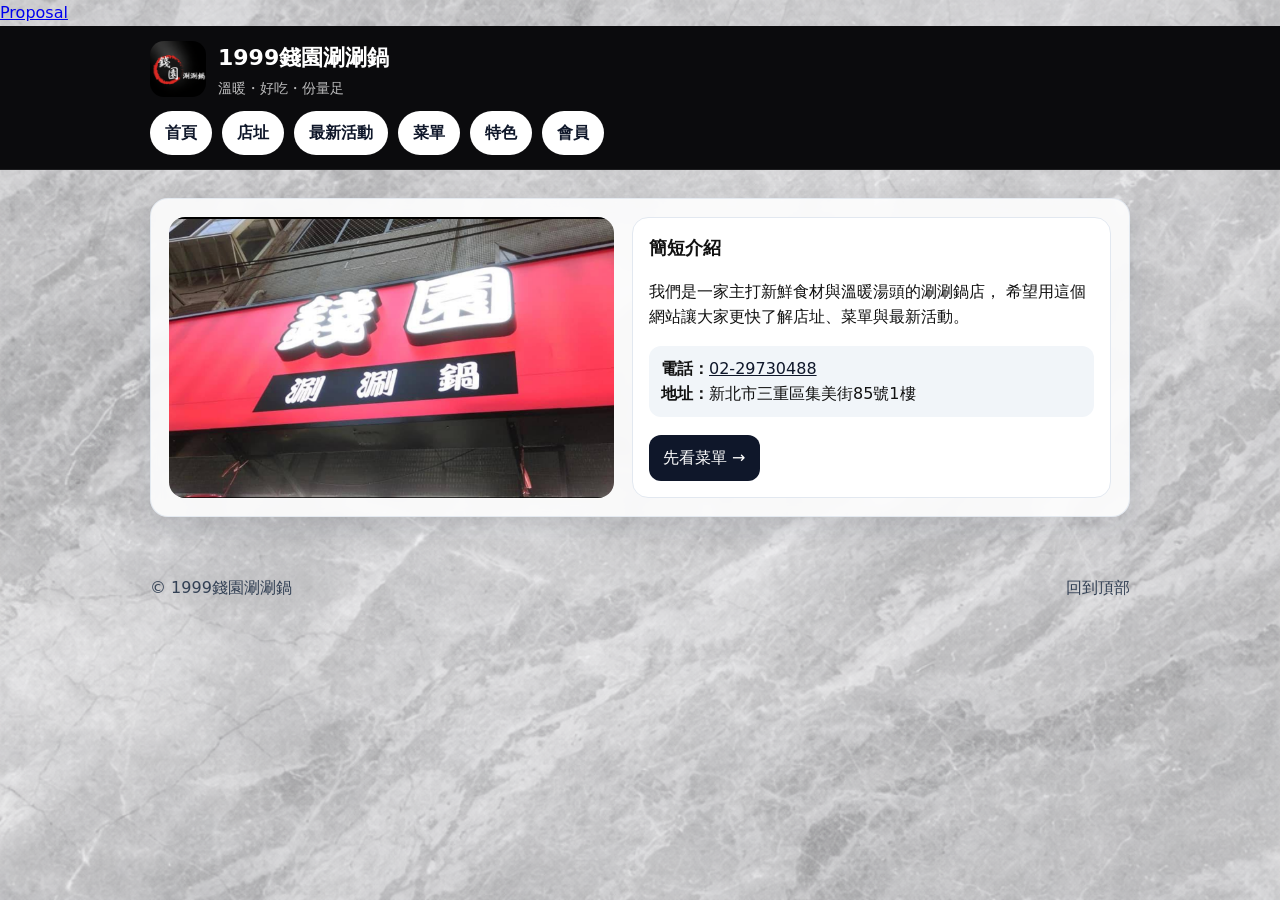
==== index.html @ 763aa768 "Update index.html" ====
<!DOCTYPE html>
<html lang="zh-Hant">
<head>
  <meta charset="UTF-8" />
  <meta name="viewport" content="width=device-width, initial-scale=1" />
  <title>1999錢園涮涮鍋｜首頁</title>
  <link rel="stylesheet" href="css/style.css" />
  <link rel="stylesheet" href="css/1141_final.css" />
</head>

<body>

  <a class="skip-link" href="#main">跳到主要內容</a>
  <a href="proposal.html" class="button">
    <span id ="ptext" class="button_text">Proposal</span>
  </a>
  <script src="js/1141_final.js"></script>
  <header class="site-header" id="top">
    <div class="brand">
      <img class="brand-logo" src="images/logo1.png" alt="1999錢園涮涮鍋 Logo">
  
      <div class="brand-text">
        <h1 class="brand-name">1999錢園涮涮鍋</h1>
        <p class="brand-tagline">溫暖・好吃・份量足</p>
      </div>
    </div>
  
    <nav class="site-nav" aria-label="主要導覽">
      <a href="index.html">首頁</a>
      <a href="location.html">店址</a>
      <a href="news.html">最新活動</a>
      <a href="menu.html">菜單</a>
      <a href="features.html">特色</a>
      <a href="member.html">會員</a>
    </nav>
  </header>  

  <main id="main" class="page">
    <section class="hero">
      <div class="hero-photo" >
        <img src="images/storefront.png" alt="店面/招牌照片佔位">
      </div>

      <div class="hero-text">
        <h2 class="section-title">簡短介紹</h2>
        <p>
          我們是一家主打新鮮食材與溫暖湯頭的涮涮鍋店，
          希望用這個網站讓大家更快了解店址、菜單與最新活動。
        </p>

        <p class="quick-info">
          <span class="label">電話：</span><a class="tel" href="tel:000000000">02-29730488</a><br>
          <span class="label">地址：</span>新北市三重區集美街85號1樓
        </p>

        <a class="cta" href="menu.html">先看菜單 →</a>
      </div>
    </section>
  </main>

  <footer class="site-footer">
    <p>© 1999錢園涮涮鍋</p>
    <a class="to-top" href="#top">回到頂部</a>
  </footer>
</body>
</html>
---- css/style.css ----
* { box-sizing: border-box; }
/* body{ outline: 10px solid red !important; } */


body{
        margin:0;
        font-family: system-ui, -apple-system, "PingFang TC", "Microsoft JhengHei", sans-serif;
        color:#111;
        line-height:1.6;
      
        /* ✅ 大理石背景 */
        background-image: url("../images/background.png");
        background-size: cover;          /* 填滿畫面 */
        background-position: center;     /* 置中 */
        background-repeat: no-repeat;    /* 不重複 */
        background-attachment: fixed;    /* 滾動時背景不跟著動（可選） */
}

.page{
        width: min(980px, 92%);
        margin: 28px auto;
      
        /* ✅ 內容卡片 */
        background: rgba(255,255,255,0.88);
        backdrop-filter: blur(6px);
        border: 1px solid rgba(226,232,240,0.9);
        border-radius: 18px;
        padding: 18px;
        box-shadow: 0 10px 30px rgba(15,23,42,0.12);     
}

/* skip link */
.skip-link{
  position:absolute;
  left:-999px;
  top:8px;
  padding:8px 12px;
  background:#111;
  color:#fff;
  border-radius:8px;
}
.skip-link:focus{ left:12px; }

/* header */
.site-header{
    position: static;
    top: auto;
  
    /* ✅ 深黑（貼近 logo 黑底，不突兀） */
    background: #0b0b0d;
  
    border-bottom: 1px solid rgba(255,255,255,0.08);
    padding: 14px 0;
  }

.brand{
    width: min(980px, 92%);
    margin: 0 auto 10px auto;
    display:flex;
    align-items:center;
    gap:12px;
}  

.brand-logo{
    width: 56px;
    height: 56px;
    object-fit: contain;
    border-radius: 14px;
    background: transparent; /* 你 logo 本來就黑底，不用再加 */
}
  
.logo-placeholder{
  width:56px;
  height:56px;
  border-radius:14px;
  border:2px dashed #94a3b8;
  display:grid;
  place-items:center;
  color:#64748b;
  font-weight:700;
}

.brand-name{
    margin: 0;
    font-size: 22px;
    color: #ffffff;
  }
  
  .brand-tagline{
    margin: 2px 0 0 0;
    color: rgba(255,255,255,0.72);
    font-size: 14px;
}  

/* nav（父子選擇器示範：nav > a） */
.site-nav{
    width: min(980px, 92%);
    margin: 12px auto 0 auto;
  
    display: flex;
    gap: 10px;
  
    background: transparent;   /* ❗ 重點 */
}  
  
  /* nav 按鈕 */
.site-nav > a{
    background: #ffffff;      /* ⬅ 只有按鈕白 */
    color: #0f172a;
  
    padding: 8px 14px;
    border-radius: 999px;
  
    text-decoration: none;
    font-weight: 600;
  
    border: 1px solid rgba(255,255,255,0.6);
}
  
  
  /* hover */
.site-nav > a:hover{
    background: #0f172a;
    color: #ffffff;
}  
  
/* hero 左右排版 */
.hero{
  display:flex;
  gap:18px;
  align-items:stretch;
}
.hero-photo{
    flex: 1;
    min-height: 260px;
    border-radius: 16px;
    overflow: hidden;              /* ✅ 很重要：裁切多餘部分 */
    background: #f1f5f9;
}
  
  /* hero 裡的照片 */
.hero-photo img{
    width: 100%;
    height: 100%;
    object-fit: cover;             /* ✅ 關鍵：填滿、不拉伸 */
    display: block;
}
  
.hero-text{
  flex: 1;
  border:1px solid #e2e8f0;
  border-radius:16px;
  padding:16px;
  background:#ffffff;
}

.section-title{ margin:0 0 8px 0; font-size:18px; }

.quick-info{
  margin: 10px 0 12px 0;
  padding: 10px 12px;
  background:#f1f5f9;
  border-radius:12px;
}
.label{ font-weight:700; }

.tel{ color:#0f172a; }
.tel:hover{ text-decoration:underline; }

.cta{
  display:inline-block;
  margin-top: 6px;
  text-decoration:none;
  background:#0f172a;
  color:#fff;
  padding:10px 14px;
  border-radius:12px;
}
.cta:hover{ opacity:0.9; }

/* footer（群組選擇器示範） */
.site-footer, .site-footer a{
  color:#334155;
}
.site-footer{
  width: min(980px, 92%);
  margin: 22px auto 40px auto;
  padding-top: 14px;
  display:flex;
  justify-content:space-between;
  align-items:center;
  gap:12px;
}
.to-top{ text-decoration:none; }
.to-top:hover{ text-decoration:underline; }

/* 小螢幕：改上下 */
@media (max-width: 720px){
  .hero{ flex-direction:column; }
}



/*-----------------------------------------------------*/

/* location page */
.page-title{
    margin: 6px 0 14px 0;
    font-size: 20px;
  }
  
  .location-layout{
    display: grid;
    gap: 16px;
  }
  
  .info-card, .map-card{
    background: rgba(255,255,255,0.88);
    border: 1px solid rgba(226,232,240,0.9);
    border-radius: 18px;
    padding: 16px;
    box-shadow: 0 10px 24px rgba(15,23,42,0.10);
  }
  
  .info-row{
    margin: 10px 0;
  }
  
  .info-actions{
    margin-top: 12px;
  }

  .hours{
    margin: 8px 0 0 0;
    padding-left: 18px;   /* 有縮排 */
    line-height: 1.9;
  }
  
  .hours__label{
    font-weight: 700;
    margin-right: 6px;
  }
  
  /* 地圖容器：控制比例與圓角 */
  .map-embed{
    margin-top: 10px;
    border-radius: 14px;
    overflow: hidden;
    border: 1px solid #e2e8f0;
  }
  
  .map-embed iframe{
    width: 100%;
    height: 360px;
    border: 0;
    display: block;
  }
  
  .hint{
    margin: 10px 0 0 0;
    color: #64748b;
    font-size: 14px;
  }
  
  /* 大螢幕：左右並排（父子/後代選擇器也能在你原本 nav > a 續用） */
  @media (min-width: 900px){
    .location-layout{
      grid-template-columns: 1fr 1fr;
      align-items: start;
    }
    .map-embed iframe{
      height: 420px;
    }
  }
  


/* --------------------------------------------------------*/
/* MENU */
.muted{ color:#475569; margin: 6px 0 14px 0; }

.menu-card{
  background: rgba(255,255,255,0.88);
  border: 1px solid rgba(226,232,240,0.9);
  border-radius: 18px;
  padding: 16px;
  box-shadow: 0 10px 30px rgba(15,23,42,0.12);
}

.menu-link{ display:block; }

.menu-img{
  width: 100%;
  height: auto;
  display: block;
  border-radius: 14px;
  border: 1px solid #e2e8f0;
}

.menu-caption{
  margin-top: 10px;
  display:flex;
  justify-content:flex-end;
}



/* 特色 =============================== */
.feature-block{
    background: transparent;   /* ✅ 拿掉底色 */
    border: none;               /* ✅ 拿掉外框 */
    box-shadow: none;           /* ✅ 拿掉陰影 */
    padding: 0;                 /* ✅ 不再需要內距 */
    margin: 56px 0;             /* 間距下面會再調 */
  }
  
  
  /* 一排：左文字 + 右圖片 */
  .feature-row{
    display: flex;
    gap: 16px;
    align-items: center;
    position: relative;
  }
  
  .feature-text{
    flex: 1;
    background: #2f2f2f;
    color: #fff;
    max-width: 420px;
    padding: 18px 20px;
    border-radius: 14px;
  }
  
  .feature-image{
    flex: 2;
  
    background: #f8fafc;
    border: 2px dashed #cbd5e1;
    border-radius: 14px;
  
    overflow: hidden;           /* 🔒 超出裁掉 */
    display: flex;
    align-items: center;
    justify-content: center;
  }

  .feature-image img{
    width: 100%;
    height: 100%;
    object-fit: cover;     /* ✅ 不變形、填滿 */
    border-radius: 12px;
  }

  .feature-image.landscape{
    max-width: 400px;
    height: 330px;   /* 橫向比例 */
  }

  .feature-image.portrait{
    max-width: 400px;
    height: 440px;   /* 直向比例 */
  }
  
  
  
  
  /* 手機：上下堆疊 */
  @media (max-width: 720px){
    .feature-row{ flex-direction: column; }
    .feature-image{ min-height: 180px; }
  }
  
  .page-features{
    background: #6F7C6A;
    backdrop-filter: none;
    box-shadow: none;
  }
  

  /* ===== member.html ===== */
.page-member{
    background: rgba(255,255,255,0.88);
    backdrop-filter: blur(6px);
    border: 1px solid rgba(226,232,240,0.9);
    border-radius: 18px;
    padding: 18px;
  }
  
  .member-lead{
    margin: 6px 0 14px 0;
    color: #334155;
  }
  
  .member-card{
    display: block;
    border-radius: 18px;
    overflow: hidden;
    border: 1px solid rgba(226,232,240,0.9);
    box-shadow: 0 10px 30px rgba(15,23,42,0.12);
  }
  
  .member-card img{
    width: 100%;
    display: block;
  }
  
  .member-card:hover{
    transform: translateY(-2px);
    transition: transform 160ms ease;
  }
  
  .member-cta-wrap{
    margin: 14px 0 0 0;
  }
  

  /* ===== news.html ===== */
.page-news{
    background: rgba(255,255,255,0.88);
    backdrop-filter: blur(6px);
    border: 1px solid rgba(226,232,240,0.9);
    border-radius: 18px;
    padding: 18px;
    box-shadow: 0 10px 30px rgba(15,23,42,0.10);
  }
  
  .news-head{ margin-bottom: 12px; }
  .news-subtitle{ margin: 0; color:#475569; }
  
  .news-list{
    display: grid;
    gap: 16px; /* ✅ 一則一則的間距 */
  }
  
  .news-card{
    background: #ffffff;
    border: 1px solid #e2e8f0;
    border-radius: 16px;
    padding: 16px;
  }
  
  .news-meta{
    display:flex;
    justify-content: space-between;
    align-items:center;
    gap: 12px;
    margin-bottom: 8px;
  }
  
  .news-tag{
    display:inline-block;
    padding: 4px 10px;
    border-radius: 999px;
    background: #0f172a;
    color: #fff;
    font-size: 12px;
    letter-spacing: .5px;
  }
  
  .news-date{
    color:#64748b;
    font-size: 12px;
  }
  
  .news-title{
    margin: 0 0 8px 0;
    font-size: 18px;
  }
  
  .news-text{
    margin: 0;
    color:#334155;
    line-height: 1.8;
  }
  
  .news-img{
    width: 100%;
    display: block;
    margin-top: 12px;
    border-radius: 14px;
    border: 1px solid #e2e8f0;
  }
  
  .news-actions{
    margin-top: 12px;
  }
  
  .news-btn{
    display:inline-block;
    text-decoration:none;
    padding: 10px 12px;
    border-radius: 12px;
    background:#0f172a;
    color:#fff;
  }
  
  .news-btn:hover{ opacity: .92; }
  
  @media (max-width: 720px){
    .news-meta{ flex-direction: column; align-items:flex-start; }
  }
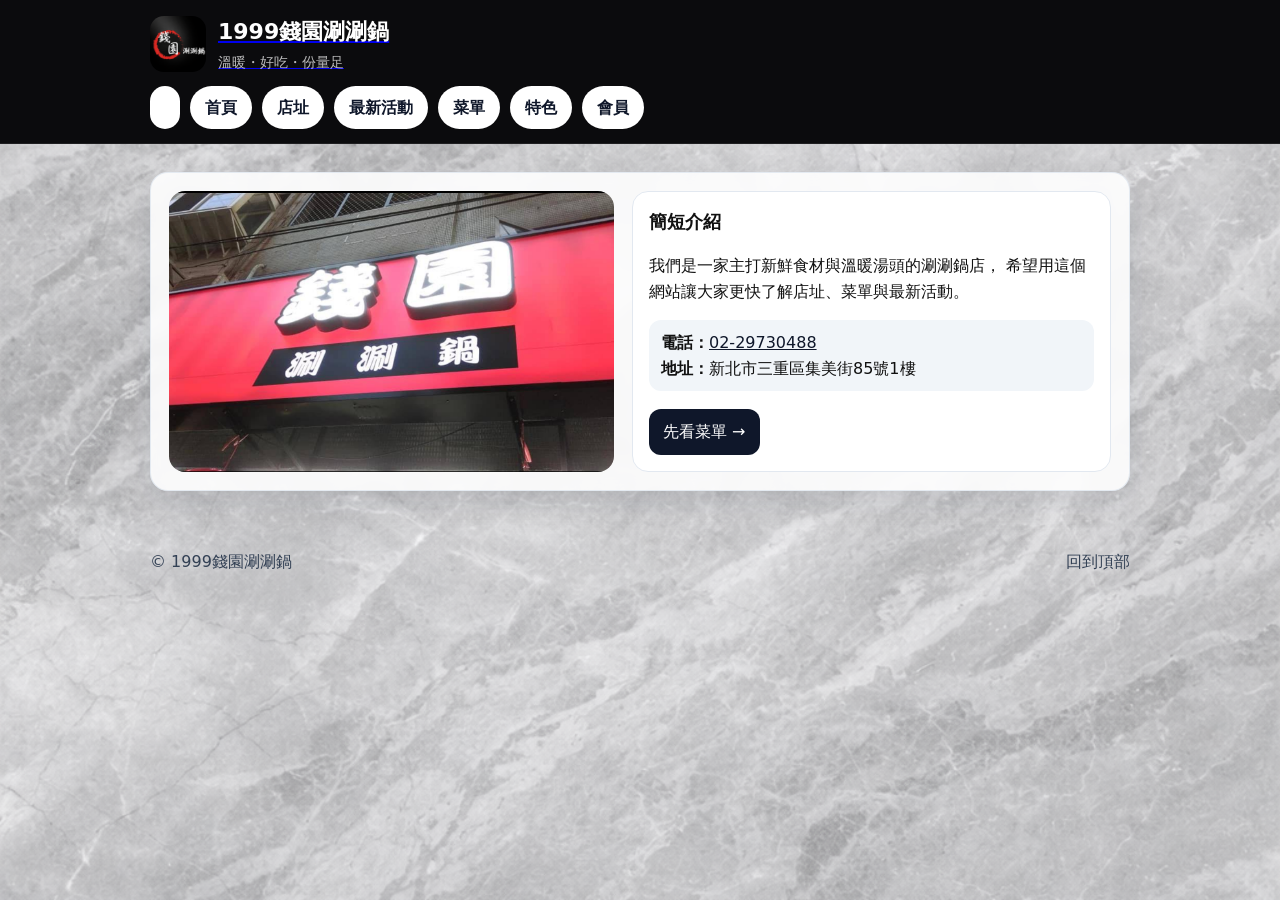
==== commit 0f61988b: "update" ====
--- a/index.html
+++ b/index.html
@@ -9,12 +9,9 @@
 </head>
 
 <body>
-
   <a class="skip-link" href="#main">跳到主要內容</a>
   <a href="proposal.html" class="button">
-    <span id ="ptext" class="button_text">Proposal</span>
-  </a>
-  <script src="js/1141_final.js"></script>
+    
   <header class="site-header" id="top">
     <div class="brand">
       <img class="brand-logo" src="images/logo1.png" alt="1999錢園涮涮鍋 Logo">
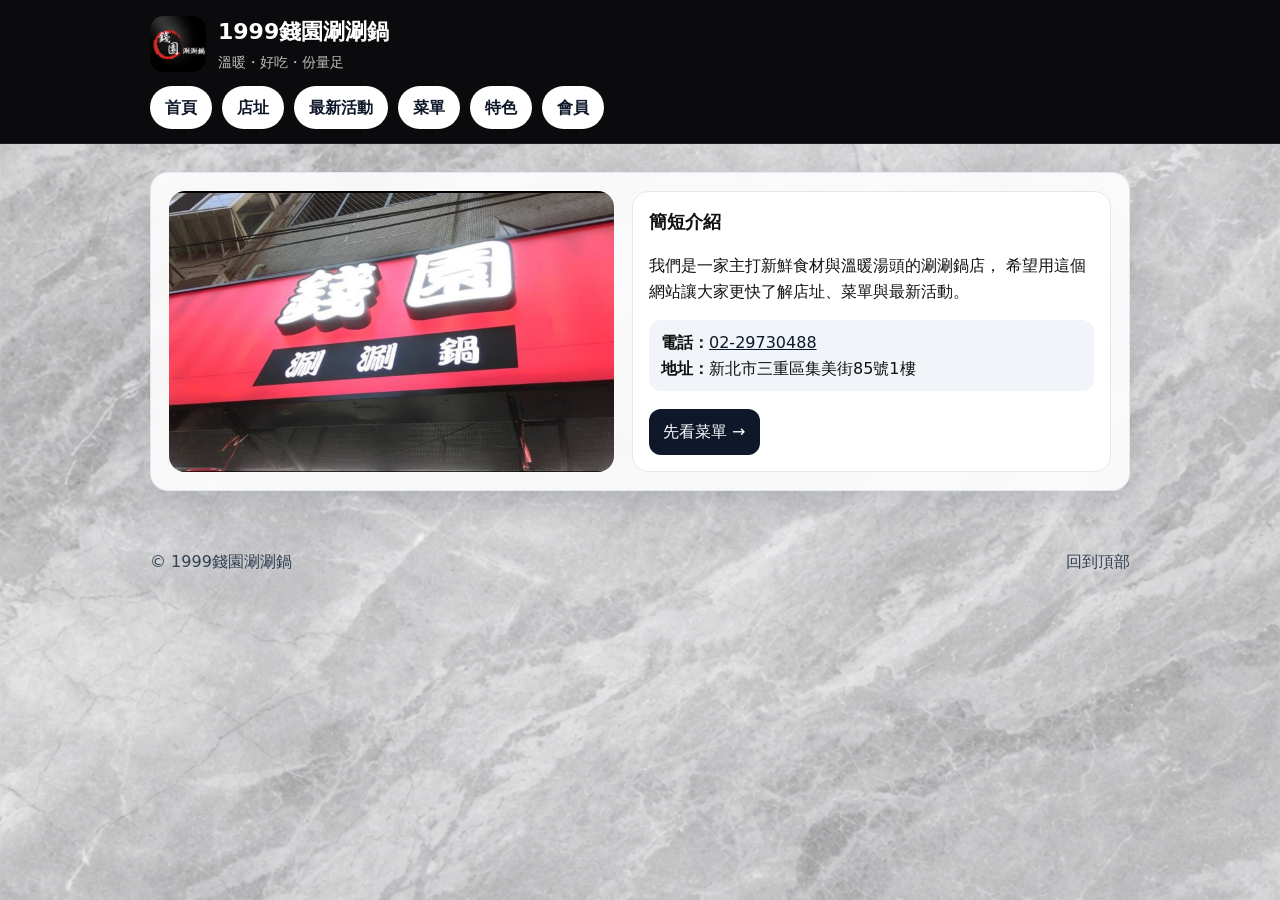
==== commit 5eaedef9: "Update index.html" ====
--- a/index.html
+++ b/index.html
@@ -5,13 +5,11 @@
   <meta name="viewport" content="width=device-width, initial-scale=1" />
   <title>1999錢園涮涮鍋｜首頁</title>
   <link rel="stylesheet" href="css/style.css" />
-  <link rel="stylesheet" href="css/1141_final.css" />
 </head>
 
 <body>
   <a class="skip-link" href="#main">跳到主要內容</a>
-  <a href="proposal.html" class="button">
-    
+
   <header class="site-header" id="top">
     <div class="brand">
       <img class="brand-logo" src="images/logo1.png" alt="1999錢園涮涮鍋 Logo">
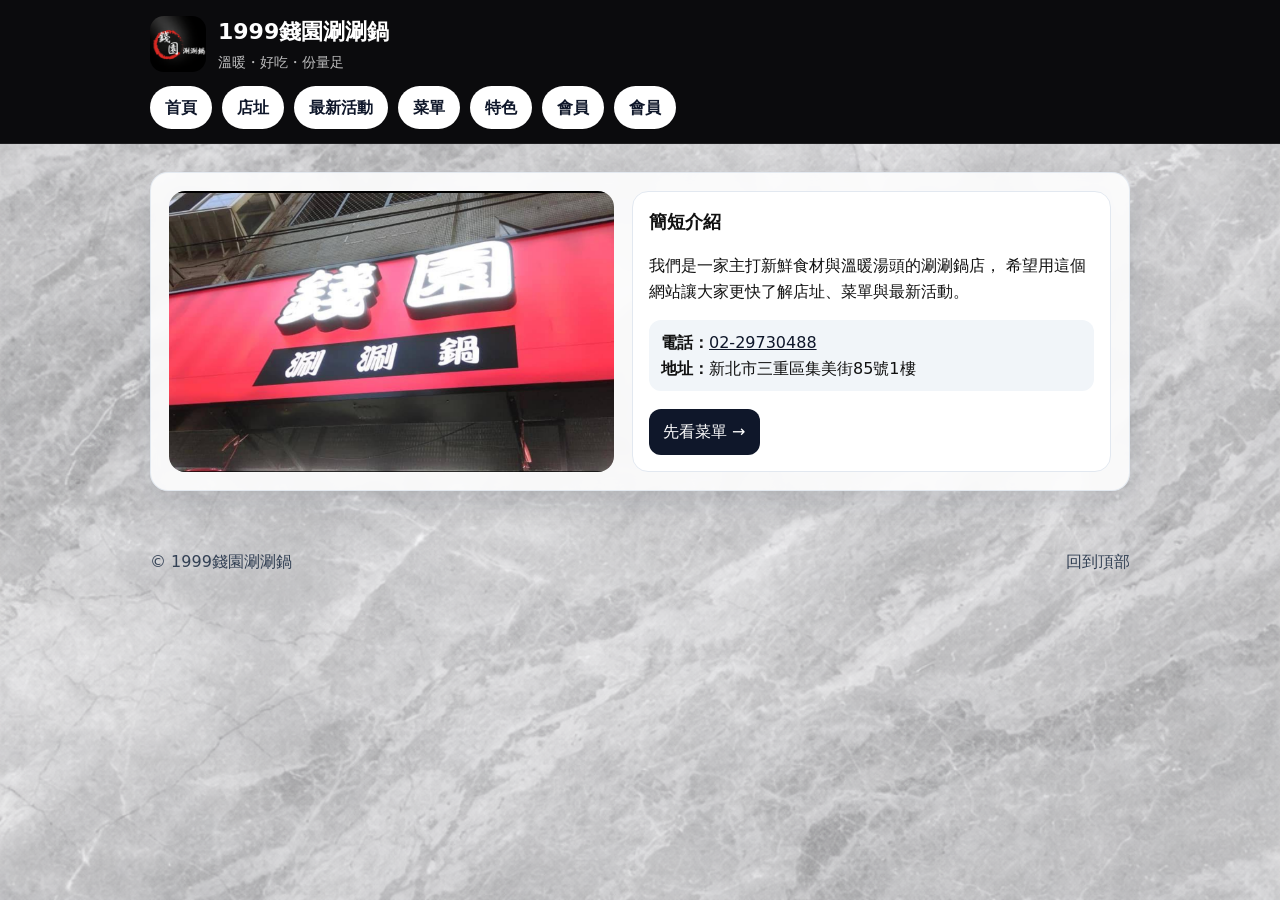
==== commit 4be49e5a: "update" ====
--- a/index.html
+++ b/index.html
@@ -27,6 +27,7 @@
       <a href="menu.html">菜單</a>
       <a href="features.html">特色</a>
       <a href="member.html">會員</a>
+      <a href="shop.html">會員</a>
     </nav>
   </header>  
 
--- a/css/style.css
+++ b/css/style.css
@@ -201,6 +201,10 @@
 
 
 
+
+
+
+
 /*-----------------------------------------------------*/
 
 /* location page */
@@ -275,6 +279,12 @@
   
 
 
+
+
+
+
+
+
 /* --------------------------------------------------------*/
 /* MENU */
 .muted{ color:#475569; margin: 6px 0 14px 0; }
@@ -305,7 +315,14 @@
 
 
 
-/* 特色 =============================== */
+
+
+
+
+
+
+
+/* features 特色 =============================== */
 .feature-block{
     background: transparent;   /* ✅ 拿掉底色 */
     border: none;               /* ✅ 拿掉外框 */
@@ -500,4 +517,115 @@
   @media (max-width: 720px){
     .news-meta{ flex-direction: column; align-items:flex-start; }
   }
+  
+
+
+
+
+
+
+
+
+  /* ===============================
+   冷凍商品選購頁（shop.html）
+================================ */
+
+.page-shop {
+    padding: 40px 24px 80px;
+  }
+  
+  /* 標題 */
+  .shop-hero {
+    text-align: center;
+    margin-bottom: 32px;
+  }
+  
+  .shop-hero h1 {
+    margin: 0 0 8px;
+    font-size: 28px;
+  }
+  
+  .shop-hero p {
+    margin: 0;
+    color: #64748b;
+  }
+  
+  /* 商品卡片格線 */
+  .shop-grid {
+    display: grid;
+    grid-template-columns: repeat(auto-fit, minmax(240px, 1fr));
+    gap: 24px;
+  }
+  
+  /* 卡片 */
+  .shop-card {
+    background: #ffffff;
+    border-radius: 18px;
+    overflow: hidden;
+    box-shadow: 0 10px 24px rgba(0,0,0,0.08);
+    transition: transform .2s ease, box-shadow .2s ease;
+  }
+  
+  .shop-card:hover {
+    transform: translateY(-4px);
+    box-shadow: 0 16px 36px rgba(0,0,0,0.12);
+  }
+  
+  .shop-card a {
+    color: inherit;
+    text-decoration: none;
+    display: block;
+  }
+  
+  /* 🔑 圖片區：4:3 比例 */
+  .shop-card-image {
+    aspect-ratio: 4 / 3;
+    background: #e5e7eb;
+    overflow: hidden;
+  }
+  
+  .shop-card-image img {
+    width: 100%;
+    height: 100%;
+    object-fit: cover;
+  }
+  
+  /* 文字區 */
+  .shop-card-body {
+    padding: 16px;
+  }
+  
+  .shop-card-body h3 {
+    margin: 0 0 6px;
+    font-size: 18px;
+  }
+  
+  .shop-card-body .desc {
+    margin: 0 0 8px;
+    font-size: 14px;
+    color: #64748b;
+  }
+  
+  .shop-card-body .price {
+    margin: 0 0 12px;
+    font-weight: 700;
+  }
+  
+  /* CTA */
+  .shop-card-body .cta {
+    display: inline-block;
+    padding: 8px 14px;
+    background: #111827;
+    color: #fff;
+    border-radius: 999px;
+    font-size: 14px;
+  }
+  
+  /* 下方說明 */
+  .shop-note {
+    margin-top: 40px;
+    text-align: center;
+    color: #475569;
+    font-size: 14px;
+  }
   
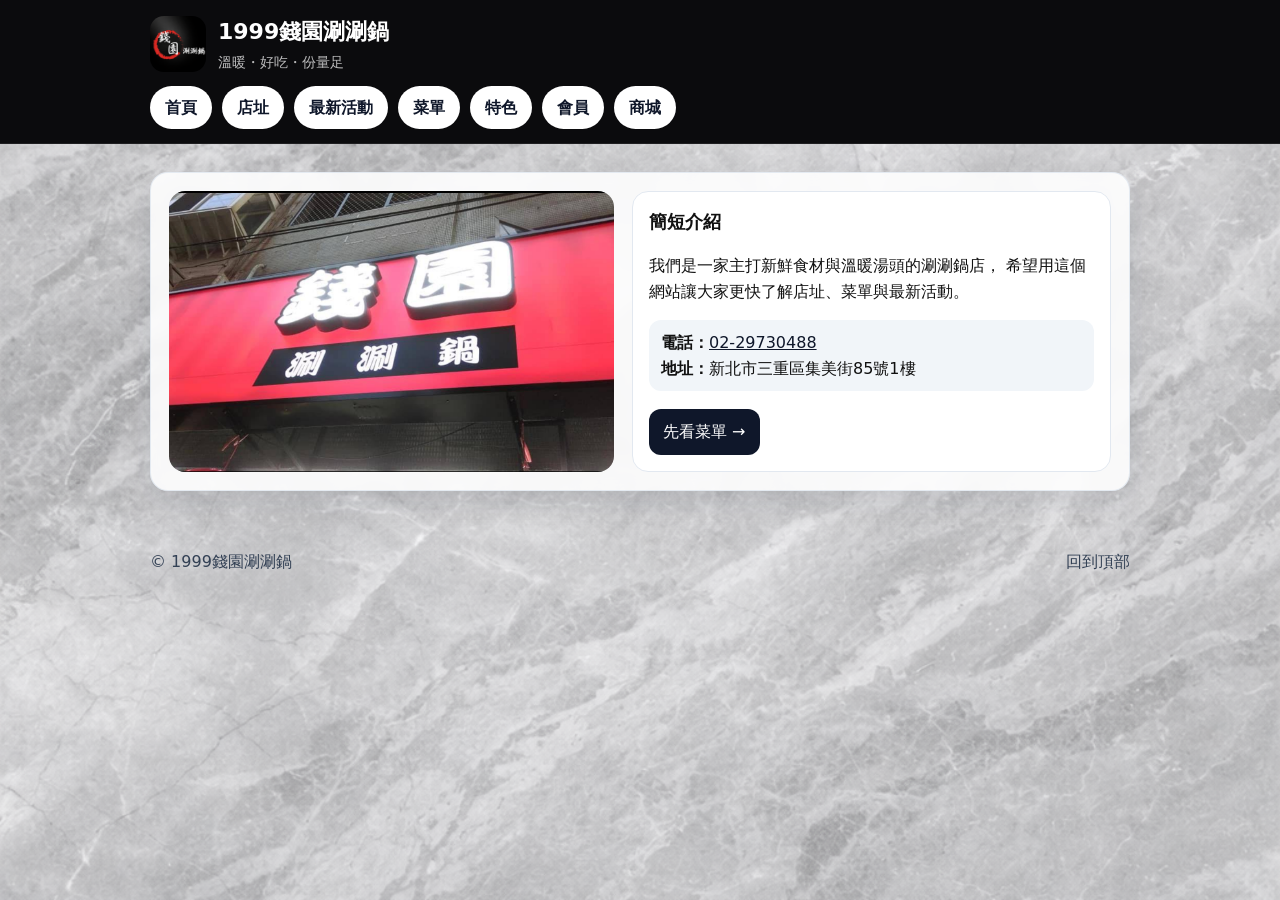
==== commit 3667731a: "更新" ====
--- a/index.html
+++ b/index.html
@@ -27,7 +27,7 @@
       <a href="menu.html">菜單</a>
       <a href="features.html">特色</a>
       <a href="member.html">會員</a>
-      <a href="shop.html">會員</a>
+      <a href="shop.html">商城</a>
     </nav>
   </header>  
 
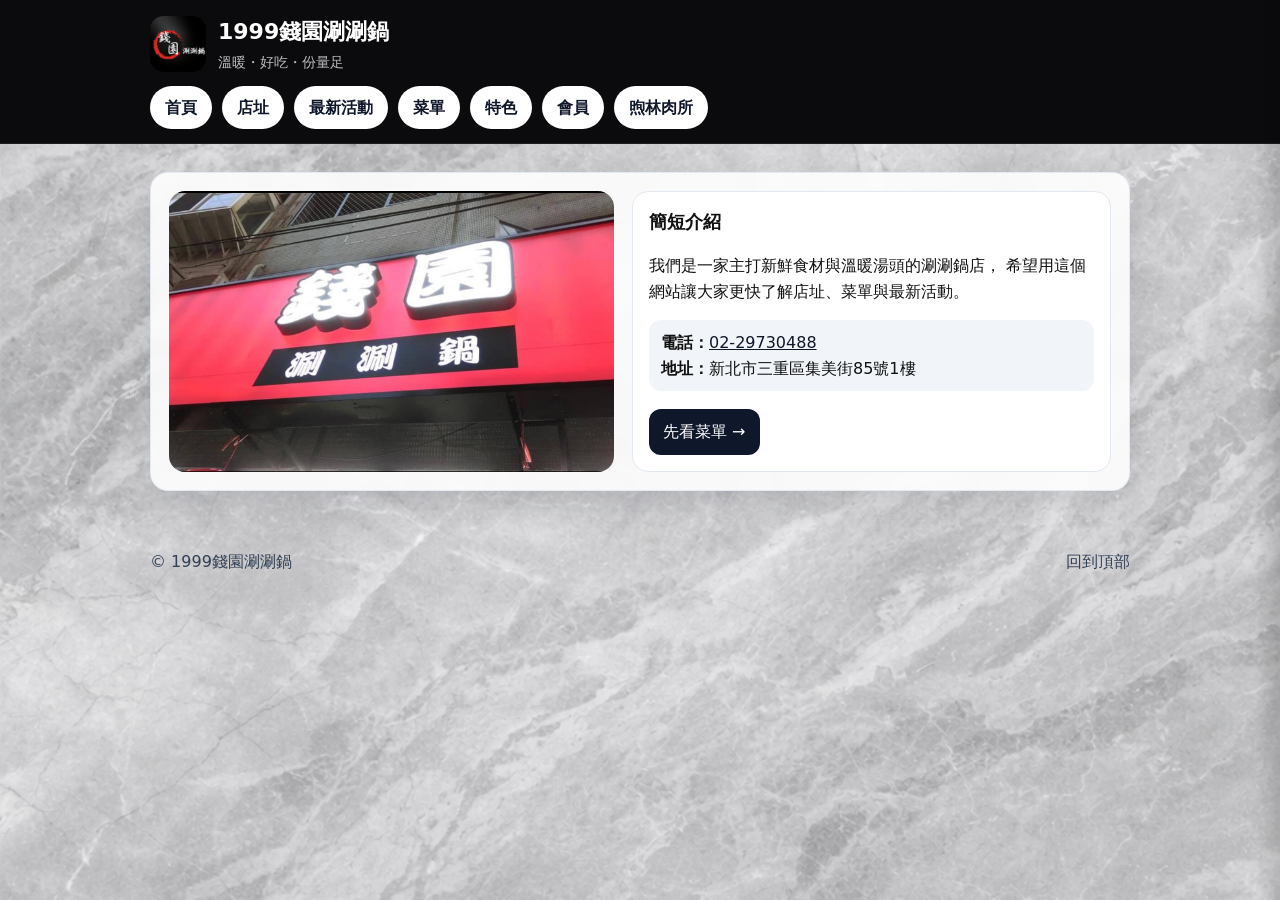
==== commit ed698b71: "更新" ====
--- a/index.html
+++ b/index.html
@@ -21,13 +21,13 @@
     </div>
   
     <nav class="site-nav" aria-label="主要導覽">
-      <a href="index.html">首頁</a>
-      <a href="location.html">店址</a>
-      <a href="news.html">最新活動</a>
-      <a href="menu.html">菜單</a>
-      <a href="features.html">特色</a>
-      <a href="member.html">會員</a>
-      <a href="shop.html">商城</a>
+      <a href="index.html" aria-current="page">首頁</a>
+      <a href="/website/html/location.html">店址</a>
+      <a href="/website/html/news.html">最新活動</a>
+      <a href="/website/html/menu.html">菜單</a>
+      <a href="/website/html/features.html">特色</a>
+      <a href="/website/html/member.html">會員</a>
+      <a href="/website/html/shop.html">煦林肉所</a>
     </nav>
   </header>  
 
--- a/css/style.css
+++ b/css/style.css
@@ -16,6 +16,17 @@
         background-attachment: fixed;    /* 滾動時背景不跟著動（可選） */
 }
 
+html, body { 
+    width: 100%;
+    overflow-x: hidden;   /* 止血：避免右側留白（水平卷軸） */
+}
+  
+img, iframe {
+    max-width: 100%;
+    height: auto;
+    display: block;
+}
+  
 .page{
         width: min(980px, 92%);
         margin: 28px auto;
@@ -102,6 +113,25 @@
   
     background: transparent;   /* ❗ 重點 */
 }  
+
+  
+@media (max-width: 520px){
+    .site-nav{
+      width: 100%;
+      padding: 0 10px;
+      margin: 0 auto;
+      flex-wrap: nowrap;
+      overflow-x: auto;                 /* 可左右滑 */
+      -webkit-overflow-scrolling: touch;
+      gap: 10px;
+      -ms-overflow-style: none;
+      scrollbar-width: none;
+    }
+    .site-nav::-webkit-scrollbar {
+        display: none;
+    }
+    .site-nav > a{ flex: 0 0 auto; }
+  }
   
   /* nav 按鈕 */
 .site-nav > a{
@@ -123,6 +153,16 @@
     background: #0f172a;
     color: #ffffff;
 }  
+.site-nav::after {
+    content: "";
+    position: absolute;
+    right: 0;
+    top: 0;
+    width: 24px;
+    height: 100%;
+    background: linear-gradient(to right, transparent, rgba(0,0,0,0.15));
+    pointer-events: none;
+  }  
   
 /* hero 左右排版 */
 .hero{
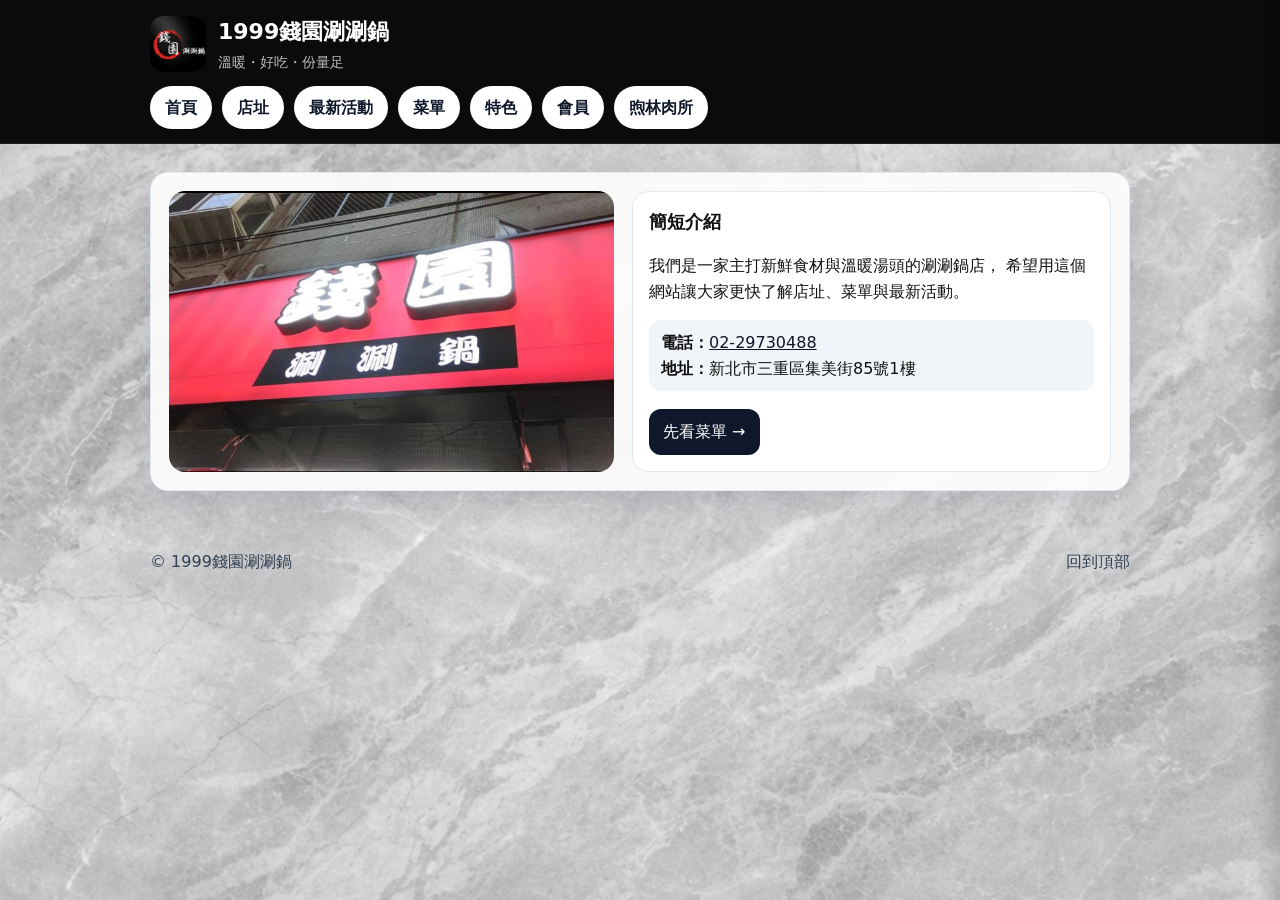
==== commit 7e9c5fcd: "檔案整理" ====
--- a/index.html
+++ b/index.html
@@ -22,12 +22,12 @@
   
     <nav class="site-nav" aria-label="主要導覽">
       <a href="index.html" aria-current="page">首頁</a>
-      <a href="/website/html/location.html">店址</a>
-      <a href="/website/html/news.html">最新活動</a>
-      <a href="/website/html/menu.html">菜單</a>
-      <a href="/website/html/features.html">特色</a>
-      <a href="/website/html/member.html">會員</a>
-      <a href="/website/html/shop.html">煦林肉所</a>
+      <a href="location.html">店址</a>
+      <a href="news.html">最新活動</a>
+      <a href="menu.html">菜單</a>
+      <a href="features.html">特色</a>
+      <a href="member.html">會員</a>
+      <a href="shop.html">煦林肉所</a>
     </nav>
   </header>  
 
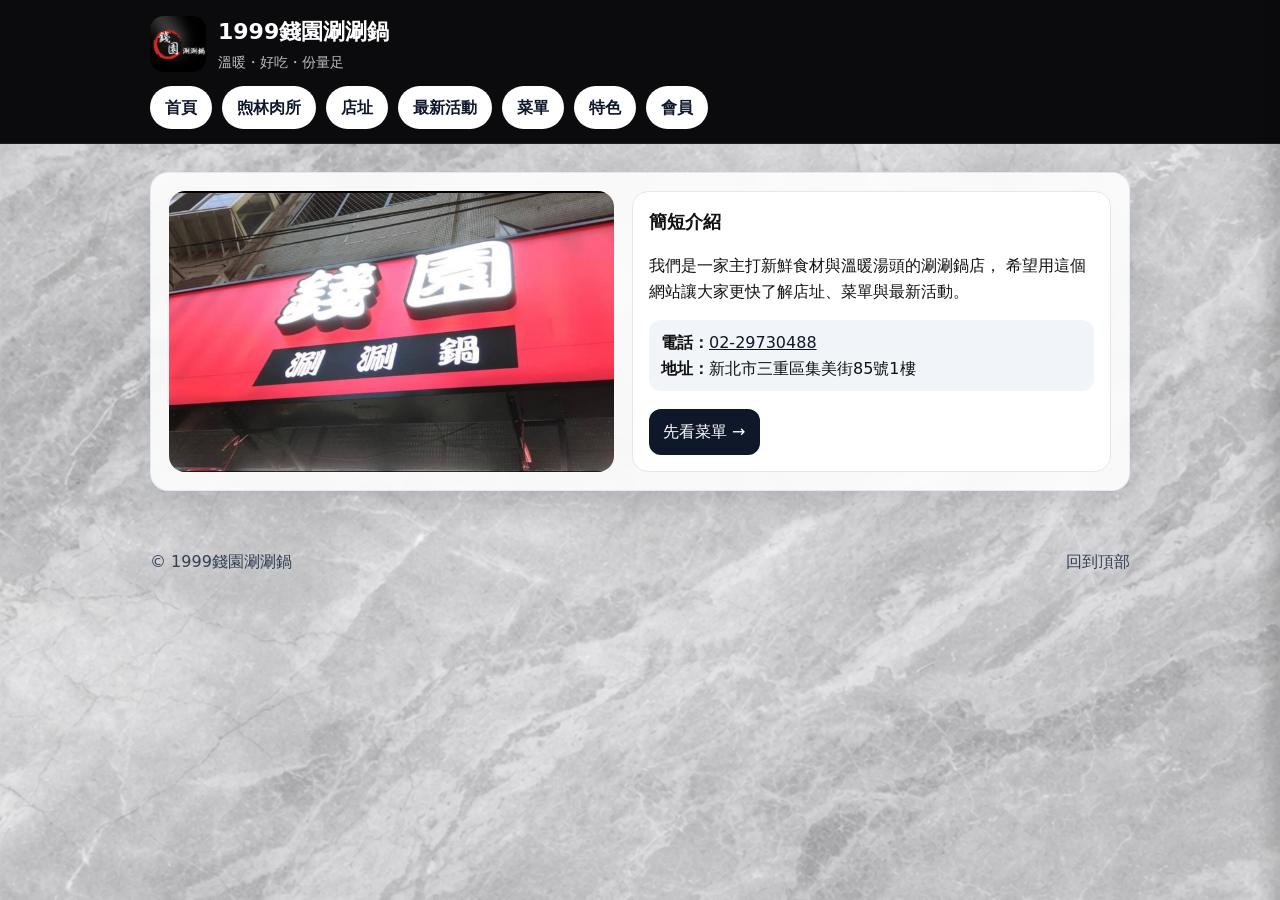
==== commit 06998722: "update" ====
--- a/index.html
+++ b/index.html
@@ -22,12 +22,12 @@
   
     <nav class="site-nav" aria-label="主要導覽">
       <a href="index.html" aria-current="page">首頁</a>
+      <a href="shop.html">煦林肉所</a>
       <a href="location.html">店址</a>
       <a href="news.html">最新活動</a>
       <a href="menu.html">菜單</a>
       <a href="features.html">特色</a>
       <a href="member.html">會員</a>
-      <a href="shop.html">煦林肉所</a>
     </nav>
   </header>  
 
